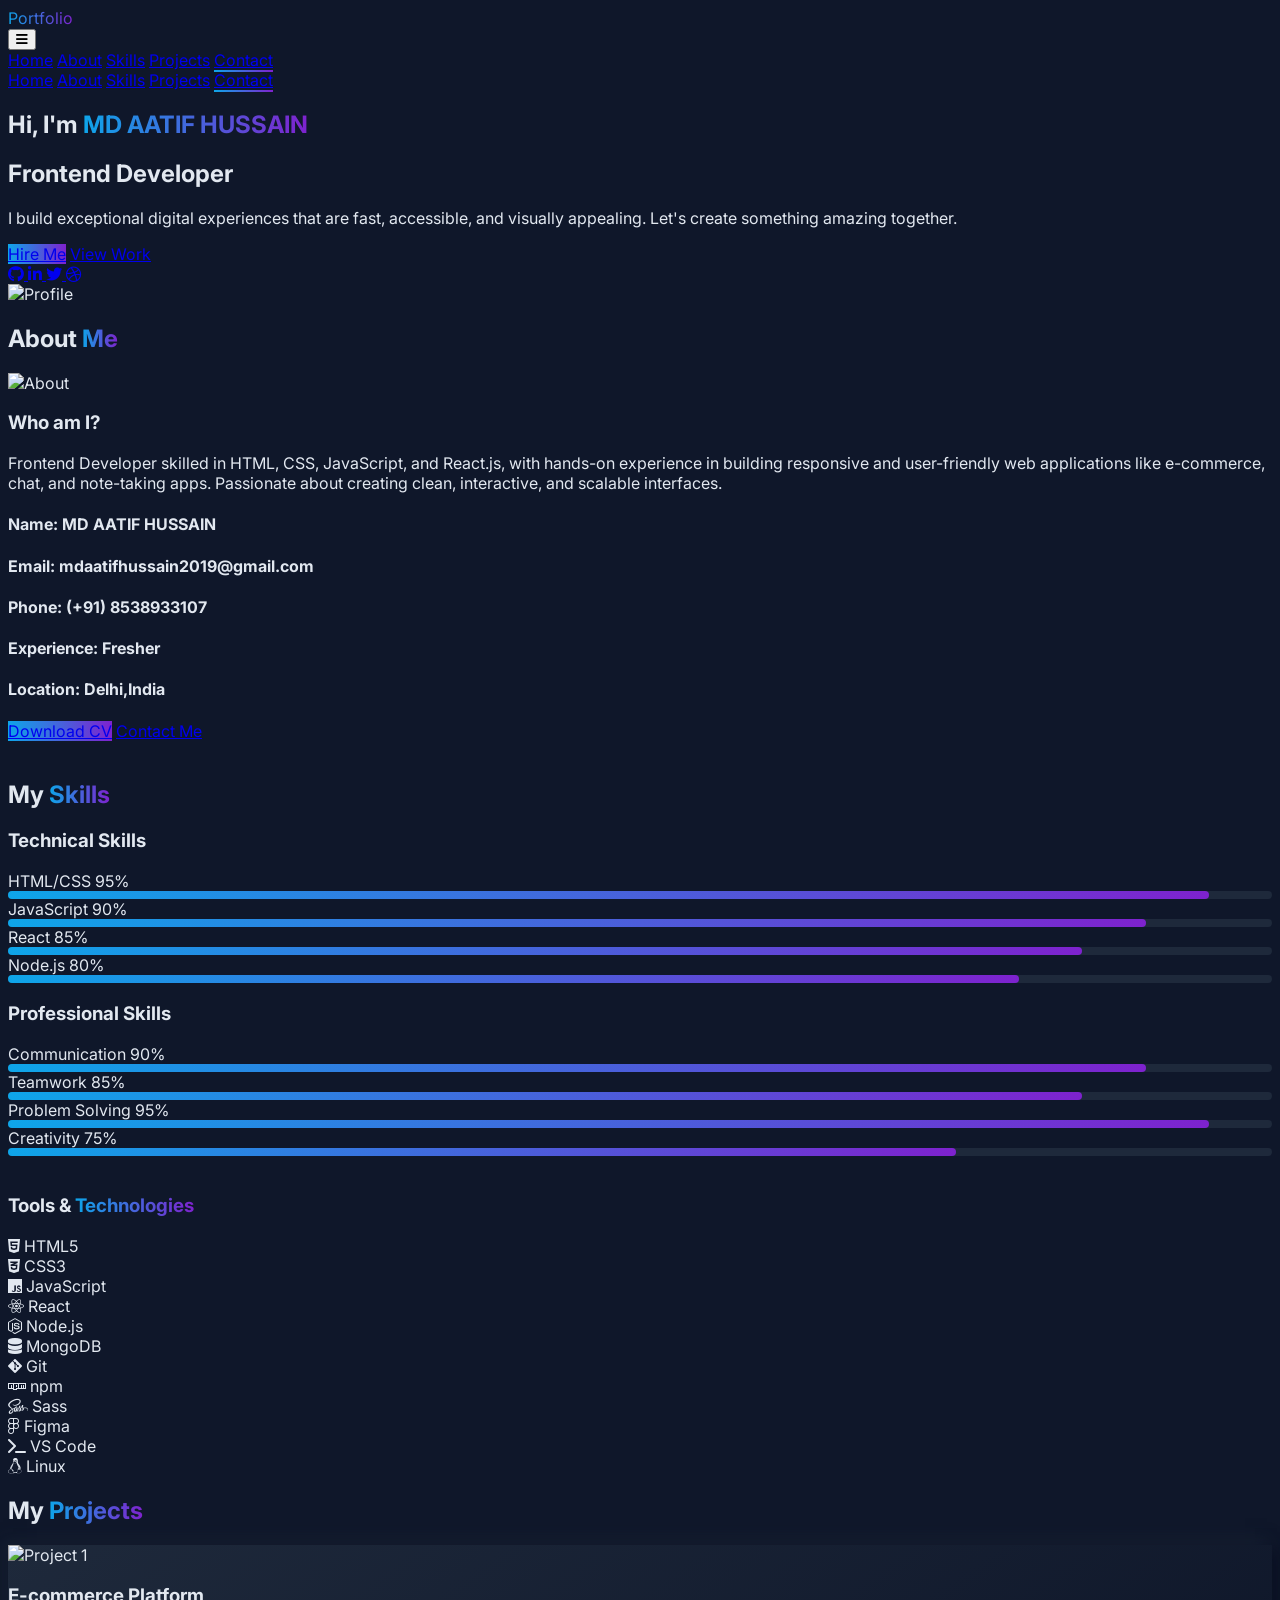
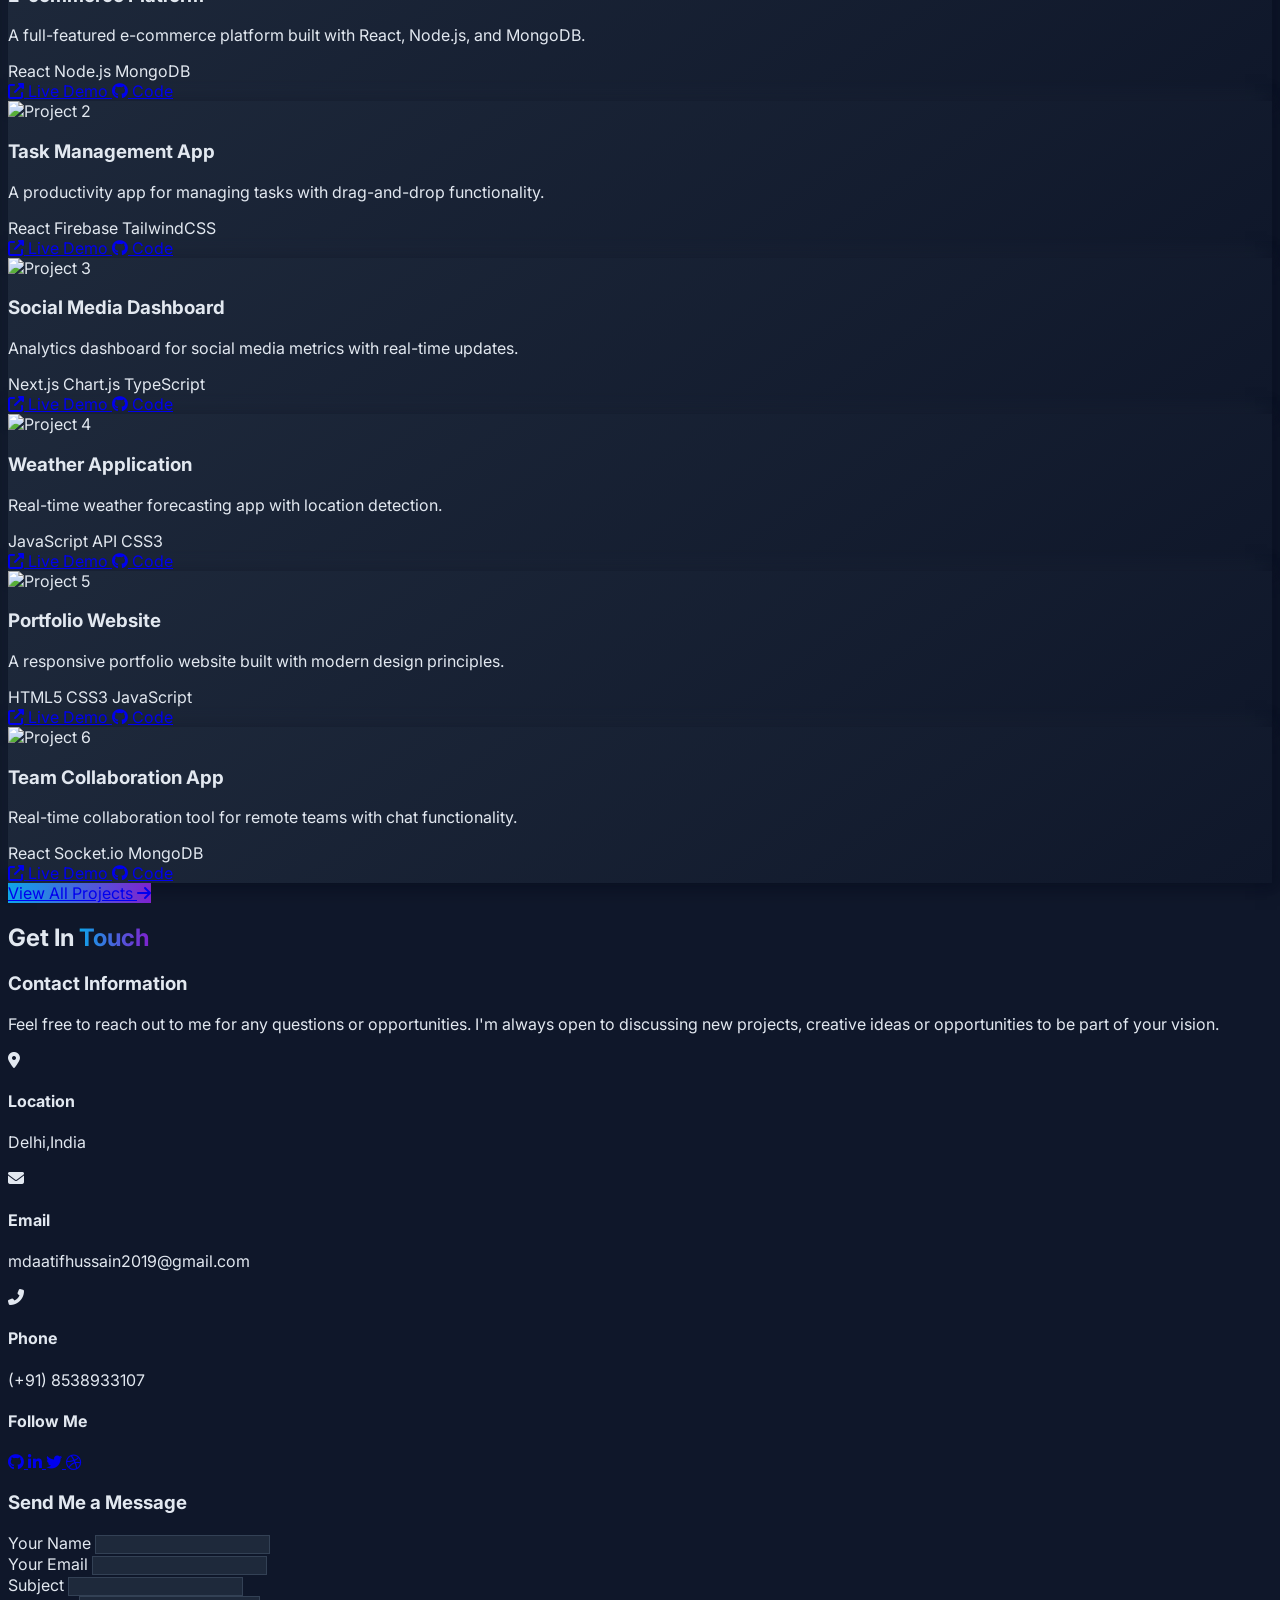
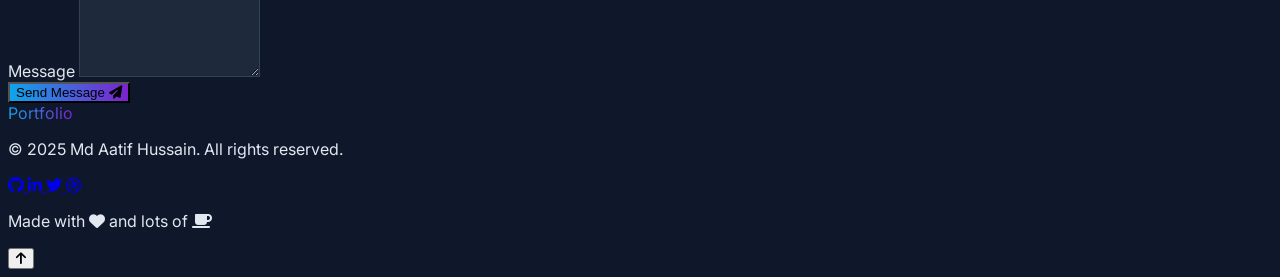
==== index.html @ 4919f031 "Add files via upload" ====
<!DOCTYPE html>
<html lang="en" class="scroll-smooth">
<head>
    <meta charset="UTF-8">
    <meta name="viewport" content="width=device-width, initial-scale=1.0">
    <title>Modern Portfolio | Dark Theme</title>
    <script src="https://cdn.tailwindcss.com"></script>
    <link rel="stylesheet" href="https://cdnjs.cloudflare.com/ajax/libs/font-awesome/6.4.0/css/all.min.css">
    <script>
        tailwind.config = {
            darkMode: 'class',
            theme: {
                extend: {
                    colors: {
                        primary: '#0ea5e9',
                        secondary: '#7e22ce',
                        dark: '#0f172a',
                        darker: '#020617',
                    },
                    fontFamily: {
                        sans: ['Inter', 'sans-serif'],
                    },
                }
            }
        }
    </script>
    <style>
        @import url('https://fonts.googleapis.com/css2?family=Inter:wght@300;400;500;600;700&display=swap');
        
        body {
            font-family: 'Inter', sans-serif;
            background-color: #0f172a;
            color: #e2e8f0;
        }
        
        .gradient-text {
            background: linear-gradient(90deg, #0ea5e9, #7e22ce);
            -webkit-background-clip: text;
            background-clip: text;
            color: transparent;
        }
        
        .card-hover {
            transition: all 0.3s ease;
        }
        
        .card-hover:hover {
            transform: translateY(-5px);
            box-shadow: 0 10px 25px rgba(14, 165, 233, 0.2);
        }
        
        .nav-link {
            position: relative;
        }
        
        .nav-link::after {
            content: '';
            position: absolute;
            width: 0;
            height: 2px;
            bottom: -2px;
            left: 0;
            background: linear-gradient(90deg, #0ea5e9, #7e22ce);
            transition: width 0.3s ease;
        }
        
        .nav-link:hover::after {
            width: 100%;
        }
        
        .active::after {
            width: 100%;
        }
        
        .timeline-item::before {
            content: '';
            position: absolute;
            width: 15px;
            height: 15px;
            border-radius: 50%;
            left: -7.5px;
            top: 0;
            background: linear-gradient(135deg, #0ea5e9, #7e22ce);
        }
        
        .skill-bar {
            height: 8px;
            border-radius: 4px;
            background-color: #1e293b;
        }
        
        .skill-progress {
            height: 100%;
            border-radius: 4px;
            background: linear-gradient(90deg, #0ea5e9, #7e22ce);
            transition: width 1s ease-in-out;
        }
        
        .project-card {
            background: linear-gradient(145deg, #1e293b, #0f172a);
            box-shadow: 5px 5px 15px rgba(2, 6, 23, 0.5), 
                        -5px -5px 15px rgba(30, 41, 59, 0.5);
        }
        
        .contact-input {
            background-color: #1e293b;
            border: 1px solid #334155;
            transition: all 0.3s ease;
        }
        
        .contact-input:focus {
            border-color: #0ea5e9;
            box-shadow: 0 0 0 2px rgba(14, 165, 233, 0.2);
        }
        
        .btn-primary {
            background: linear-gradient(90deg, #0ea5e9, #7e22ce);
            transition: all 0.3s ease;
        }
        
        .btn-primary:hover {
            transform: translateY(-2px);
            box-shadow: 0 5px 15px rgba(14, 165, 233, 0.3);
        }
        
        .social-icon {
            transition: all 0.3s ease;
        }
        
        .social-icon:hover {
            transform: translateY(-3px);
        }
        
        @keyframes float {
            0%, 100% {
                transform: translateY(0);
            }
            50% {
                transform: translateY(-10px);
            }
        }
        
        .floating {
            animation: float 3s ease-in-out infinite;
        }
    </style>
</head>
<body class="bg-dark text-slate-200">
    <!-- Navigation -->
    <nav class="fixed w-full bg-darker/80 backdrop-blur-sm z-50 shadow-lg">
        <div class="container mx-auto px-6 py-4">
            <div class="flex justify-between items-center">
                <a href="#" class="text-2xl font-bold gradient-text">Portfolio</a>
                
                <!-- Mobile menu button -->
                <div class="md:hidden">
                    <button id="menu-toggle" class="text-slate-200 hover:text-primary focus:outline-none">
                        <i class="fas fa-bars text-2xl"></i>
                    </button>
                </div>
                
                <!-- Desktop Menu -->
                <div class="hidden md:flex space-x-8">
                    <a href="#home" class="nav-link active">Home</a>
                    <a href="#about" class="nav-link">About</a>
                    <a href="#skills" class="nav-link">Skills</a>
                    <a href="#projects" class="nav-link">Projects</a>
                    <a href="#contact" class="nav-link">Contact</a>
                </div>
            </div>
            
            <!-- Mobile Menu -->
            <div id="mobile-menu" class="hidden md:hidden mt-4 pb-2">
                <a href="#home" class="block py-2 nav-link active">Home</a>
                <a href="#about" class="block py-2 nav-link">About</a>
                <a href="#skills" class="block py-2 nav-link">Skills</a>
                <a href="#projects" class="block py-2 nav-link">Projects</a>
                <a href="#contact" class="block py-2 nav-link">Contact</a>
            </div>
        </div>
    </nav>
    
    <!-- Hero Section -->
    <section id="home" class="min-h-screen flex items-center pt-20">
        <div class="container mx-auto px-6 flex flex-col md:flex-row items-center justify-between">
            <div class="md:w-1/2 mb-12 md:mb-0">
                <h1 class="text-4xl md:text-6xl font-bold mb-4">Hi, I'm <span class="gradient-text">MD AATIF HUSSAIN</span></h1>
                <h2 class="text-2xl md:text-3xl font-semibold mb-6 text-slate-300">Frontend Developer</h2>
                <p class="text-lg mb-8 text-slate-400 max-w-lg">
                    I build exceptional digital experiences that are fast, accessible, and visually appealing. 
                    Let's create something amazing together.
                </p>
                <div class="flex space-x-4">
                    <a href="#contact" class="px-6 py-3 rounded-full btn-primary font-medium">Hire Me</a>
                    <a href="#projects" class="px-6 py-3 rounded-full border border-primary text-primary font-medium hover:bg-primary/10 transition">View Work</a>
                </div>
                <div class="flex mt-8 space-x-4">
                    <a href="https://www.linkedin.com/in/md-aatif-hussain" class="social-icon text-xl w-10 h-10 flex items-center justify-center rounded-full bg-slate-800 hover:bg-primary">
                        <i class="fab fa-github"></i>
                    </a>
                    <a href="https://www.linkedin.com/in/md-aatif-hussain" class="social-icon text-xl w-10 h-10 flex items-center justify-center rounded-full bg-slate-800 hover:bg-blue-600">
                        <i class="fab fa-linkedin-in"></i>
                    </a>
                    <a href="https://www.linkedin.com/in/md-aatif-hussain" class="social-icon text-xl w-10 h-10 flex items-center justify-center rounded-full bg-slate-800 hover:bg-blue-400">
                        <i class="fab fa-twitter"></i>
                    </a>
                    <a href="https://www.linkedin.com/in/md-aatif-hussain" class="social-icon text-xl w-10 h-10 flex items-center justify-center rounded-full bg-slate-800 hover:bg-pink-600">
                        <i class="fab fa-dribbble"></i>
                    </a>
                </div>
            </div>
            <div class="md:w-1/2 flex justify-center">
                <div class="relative w-64 h-64 md:w-80 md:h-80 lg:w-96 lg:h-96">
                    <div class="absolute inset-0 rounded-full bg-gradient-to-br from-primary to-secondary blur-xl opacity-20"></div>
                    <img src="mdaatifhussain.jpg" 
                         alt="Profile" 
                         class="relative w-full h-full object-cover rounded-full border-4 border-slate-800 floating">
                </div>
            </div>
        </div>
    </section>
    
    <!-- About Section -->
    <section id="about" class="py-20 bg-darker">
        <div class="container mx-auto px-6">
            <div class="text-center mb-16">
                <h2 class="text-3xl md:text-4xl font-bold mb-4">About <span class="gradient-text">Me</span></h2>
                <div class="w-20 h-1 bg-gradient-to-r from-primary to-secondary mx-auto"></div>
            </div>
            
            <div class="flex flex-col md:flex-row items-center">
                <div class="md:w-1/3 mb-8 md:mb-0 flex justify-center">
                    <div class="relative w-64 h-64">
                        <div class="absolute inset-0 rounded-2xl bg-gradient-to-br from-primary to-secondary blur-xl opacity-20"></div>
                        <img src="mdaatifhussain.jpg" 
                             alt="About" 
                             class="relative w-full h-full object-cover rounded-2xl border-4 border-slate-800">
                    </div>
                </div>
                
                <div class="md:w-2/3 md:pl-12">
                    <h3 class="text-2xl font-bold mb-6">Who am I?</h3>
                    <p class="text-slate-400 mb-6">
                        Frontend Developer skilled in HTML, CSS, JavaScript, and React.js, with hands-on experience in building responsive and user-friendly web applications like e-commerce, chat, and note-taking apps. Passionate about creating clean, interactive, and scalable interfaces.
                    </p>
                    
                    <div class="grid grid-cols-1 md:grid-cols-2 gap-6 mb-8">
                        <div>
                            <h4 class="font-semibold mb-2">Name: <span class="text-slate-300">MD AATIF HUSSAIN</span></h4>
                            <h4 class="font-semibold mb-2">Email: <span class="text-slate-300">mdaatifhussain2019@gmail.com</span></h4>
                            <h4 class="font-semibold mb-2">Phone: <span class="text-slate-300">(+91) 8538933107</span></h4>
                        </div>
                        <div>
                           <h4 class="font-semibold mb-2">Experience: <span class="text-slate-300">Fresher</span></h4>
                            <h4 class="font-semibold mb-2">Location: <span class="text-slate-300">Delhi,India</span></h4>
                        </div>
                    </div>
                    
                    <div class="flex space-x-4">
                        <a href="https://drive.google.com/file/d/1EU8Iw2xgciHwMNK1aI2COpThuSwY4eA-/view?usp=drivesdk" class="px-6 py-3 rounded-full btn-primary font-medium">Download CV</a>
                        <a href="#contact" class="px-6 py-3 rounded-full border border-primary text-primary font-medium hover:bg-primary/10 transition">Contact Me</a>
                    </div>
                </div>
            </div>
            
            <!-- Experience Timeline
            <div class="mt-20">
                <h3 class="text-2xl font-bold mb-8 text-center">My <span class="gradient-text">Experience</span></h3>
                
                <div class="relative max-w-3xl mx-auto">
                    <div class="absolute left-1/2 h-full w-0.5 bg-slate-700 transform -translate-x-1/2"></div>
                    
                    <div class="mb-8 flex justify-between items-center w-full timeline-item">
                        <div class="order-1 w-5/12"></div>
                        <div class="order-1 w-5/12 px-4 py-4 bg-slate-800 rounded-lg shadow-lg">
                            <h4 class="text-lg font-bold mb-2">Senior Frontend Developer</h4>
                            <p class="text-sm text-slate-400 mb-2">TechCorp Inc. • 2021 - Present</p>
                            <p class="text-slate-300">
                                Lead a team of developers to build responsive web applications using React and Next.js. 
                                Improved performance by 40% through code optimization.
                            </p>
                        </div>
                    </div>
                    
                    <div class="mb-8 flex justify-between items-center w-full timeline-item">
                        <div class="order-1 w-5/12 px-4 py-4 bg-slate-800 rounded-lg shadow-lg">
                            <h4 class="text-lg font-bold mb-2">Full Stack Developer</h4>
                            <p class="text-sm text-slate-400 mb-2">Digital Solutions • 2019 - 2021</p>
                            <p class="text-slate-300">
                                Developed full-stack applications with Node.js, Express, and MongoDB. 
                                Implemented RESTful APIs and integrated third-party services.
                            </p>
                        </div>
                        <div class="order-1 w-5/12"></div>
                    </div>
                    
                    <div class="mb-8 flex justify-between items-center w-full timeline-item">
                        <div class="order-1 w-5/12"></div>
                        <div class="order-1 w-5/12 px-4 py-4 bg-slate-800 rounded-lg shadow-lg">
                            <h4 class="text-lg font-bold mb-2">Junior Web Developer</h4>
                            <p class="text-sm text-slate-400 mb-2">StartUp Ventures • 2017 - 2019</p>
                            <p class="text-slate-300">
                                Built responsive websites using HTML, CSS, and JavaScript. 
                                Collaborated with designers to implement UI/UX improvements.
                            </p>
                        </div>
                    </div>
                </div>
            </div>
        </div>
    </section>
     -->

     <br>

    <!-- Skills Section -->
    <section id="skills" class="py-20 bg-dark">
        <div class="container mx-auto px-6">
            <div class="text-center mb-16">
                <h2 class="text-3xl md:text-4xl font-bold mb-4">My <span class="gradient-text">Skills</span></h2>
                <div class="w-20 h-1 bg-gradient-to-r from-primary to-secondary mx-auto"></div>
            </div>
            
            <div class="grid grid-cols-1 md:grid-cols-2 gap-12">
                <div>
                    <h3 class="text-2xl font-bold mb-6">Technical Skills</h3>
                    
                    <div class="space-y-6">
                        <div>
                            <div class="flex justify-between mb-2">
                                <span class="font-medium">HTML/CSS</span>
                                <span>95%</span>
                            </div>
                            <div class="skill-bar">
                                <div class="skill-progress" style="width: 95%"></div>
                            </div>
                        </div>
                        
                        <div>
                            <div class="flex justify-between mb-2">
                                <span class="font-medium">JavaScript</span>
                                <span>90%</span>
                            </div>
                            <div class="skill-bar">
                                <div class="skill-progress" style="width: 90%"></div>
                            </div>
                        </div>
                        
                        <div>
                            <div class="flex justify-between mb-2">
                                <span class="font-medium">React</span>
                                <span>85%</span>
                            </div>
                            <div class="skill-bar">
                                <div class="skill-progress" style="width: 85%"></div>
                            </div>
                        </div>
                        
                        <div>
                            <div class="flex justify-between mb-2">
                                <span class="font-medium">Node.js</span>
                                <span>80%</span>
                            </div>
                            <div class="skill-bar">
                                <div class="skill-progress" style="width: 80%"></div>
                            </div>
                        </div>
                    </div>
                </div>
                
                <div>
                    <h3 class="text-2xl font-bold mb-6">Professional Skills</h3>
                    
                    <div class="space-y-6">
                        <div>
                            <div class="flex justify-between mb-2">
                                <span class="font-medium">Communication</span>
                                <span>90%</span>
                            </div>
                            <div class="skill-bar">
                                <div class="skill-progress" style="width: 90%"></div>
                            </div>
                        </div>
                        
                        <div>
                            <div class="flex justify-between mb-2">
                                <span class="font-medium">Teamwork</span>
                                <span>85%</span>
                            </div>
                            <div class="skill-bar">
                                <div class="skill-progress" style="width: 85%"></div>
                            </div>
                        </div>
                        
                        <div>
                            <div class="flex justify-between mb-2">
                                <span class="font-medium">Problem Solving</span>
                                <span>95%</span>
                            </div>
                            <div class="skill-bar">
                                <div class="skill-progress" style="width: 95%"></div>
                            </div>
                        </div>
                        
                        <div>
                            <div class="flex justify-between mb-2">
                                <span class="font-medium">Creativity</span>
                                <span>75%</span>
                            </div>
                            <div class="skill-bar">
                                <div class="skill-progress" style="width: 75%"></div>
                            </div>
                        </div>
                    </div>
                </div>
            </div>
            
            <br>
            
            <!-- Tools & Technologies -->
            <div class="mt-16">
                <h3 class="text-2xl font-bold mb-8 text-center">Tools & <span class="gradient-text">Technologies</span></h3>
                
                <div class="grid grid-cols-2 sm:grid-cols-3 md:grid-cols-4 lg:grid-cols-6 gap-6">
                    <div class="flex flex-col items-center p-6 bg-slate-800 rounded-lg card-hover">
                        <i class="fab fa-html5 text-4xl text-orange-500 mb-2"></i>
                        <span>HTML5</span>
                    </div>
                    <div class="flex flex-col items-center p-6 bg-slate-800 rounded-lg card-hover">
                        <i class="fab fa-css3-alt text-4xl text-blue-500 mb-2"></i>
                        <span>CSS3</span>
                    </div>
                    <div class="flex flex-col items-center p-6 bg-slate-800 rounded-lg card-hover">
                        <i class="fab fa-js text-4xl text-yellow-400 mb-2"></i>
                        <span>JavaScript</span>
                    </div>
                    <div class="flex flex-col items-center p-6 bg-slate-800 rounded-lg card-hover">
                        <i class="fab fa-react text-4xl text-blue-400 mb-2"></i>
                        <span>React</span>
                    </div>
                    <div class="flex flex-col items-center p-6 bg-slate-800 rounded-lg card-hover">
                        <i class="fab fa-node-js text-4xl text-green-500 mb-2"></i>
                        <span>Node.js</span>
                    </div>
                    <div class="flex flex-col items-center p-6 bg-slate-800 rounded-lg card-hover">
                        <i class="fas fa-database text-4xl text-blue-300 mb-2"></i>
                        <span>MongoDB</span>
                    </div>
                    <div class="flex flex-col items-center p-6 bg-slate-800 rounded-lg card-hover">
                        <i class="fab fa-git-alt text-4xl text-orange-600 mb-2"></i>
                        <span>Git</span>
                    </div>
                    <div class="flex flex-col items-center p-6 bg-slate-800 rounded-lg card-hover">
                        <i class="fab fa-npm text-4xl text-red-500 mb-2"></i>
                        <span>npm</span>
                    </div>
                    <div class="flex flex-col items-center p-6 bg-slate-800 rounded-lg card-hover">
                        <i class="fab fa-sass text-4xl text-pink-500 mb-2"></i>
                        <span>Sass</span>
                    </div>
                    <div class="flex flex-col items-center p-6 bg-slate-800 rounded-lg card-hover">
                        <i class="fab fa-figma text-4xl text-purple-500 mb-2"></i>
                        <span>Figma</span>
                    </div>
                    <div class="flex flex-col items-center p-6 bg-slate-800 rounded-lg card-hover">
                        <i class="fas fa-terminal text-4xl text-gray-300 mb-2"></i>
                        <span>VS Code</span>
                    </div>
                    <div class="flex flex-col items-center p-6 bg-slate-800 rounded-lg card-hover">
                        <i class="fab fa-linux text-4xl text-white mb-2"></i>
                        <span>Linux</span>
                    </div>
                </div>
            </div>
        </div>
    </section>
    
    <!-- Projects Section -->
    <section id="projects" class="py-20 bg-darker">
        <div class="container mx-auto px-6">
            <div class="text-center mb-16">
                <h2 class="text-3xl md:text-4xl font-bold mb-4">My <span class="gradient-text">Projects</span></h2>
                <div class="w-20 h-1 bg-gradient-to-r from-primary to-secondary mx-auto"></div>
            </div>
            
            <div class="grid grid-cols-1 md:grid-cols-2 lg:grid-cols-3 gap-8">
                <!-- Project 1 -->
                <div class="project-card rounded-xl overflow-hidden card-hover">
                    <div class="h-48 overflow-hidden">
                        <img src="https://images.unsplash.com/photo-1551288049-bebda4e38f71?ixlib=rb-4.0.3&ixid=MnwxMjA3fDB8MHxwaG90by1wYWdlfHx8fGVufDB8fHx8&auto=format&fit=crop&w=1470&q=80" 
                             alt="Project 1" 
                             class="w-full h-full object-cover">
                    </div>
                    <div class="p-6">
                        <h3 class="text-xl font-bold mb-2">E-commerce Platform</h3>
                        <p class="text-slate-400 mb-4">
                            A full-featured e-commerce platform built with React, Node.js, and MongoDB.
                        </p>
                        <div class="flex flex-wrap gap-2 mb-4">
                            <span class="px-3 py-1 bg-slate-700 rounded-full text-sm">React</span>
                            <span class="px-3 py-1 bg-slate-700 rounded-full text-sm">Node.js</span>
                            <span class="px-3 py-1 bg-slate-700 rounded-full text-sm">MongoDB</span>
                        </div>
                        <div class="flex space-x-3">
                            <a href="#" class="text-primary hover:text-secondary">
                                <i class="fas fa-external-link-alt"></i> Live Demo
                            </a>
                            <a href="#" class="text-primary hover:text-secondary">
                                <i class="fab fa-github"></i> Code
                            </a>
                        </div>
                    </div>
                </div>
                
                <!-- Project 2 -->
                <div class="project-card rounded-xl overflow-hidden card-hover">
                    <div class="h-48 overflow-hidden">
                        <img src="https://images.unsplash.com/photo-1555421689-3f034debb7a6?ixlib=rb-4.0.3&ixid=MnwxMjA3fDB8MHxwaG90by1wYWdlfHx8fGVufDB8fHx8&auto=format&fit=crop&w=1470&q=80" 
                             alt="Project 2" 
                             class="w-full h-full object-cover">
                    </div>
                    <div class="p-6">
                        <h3 class="text-xl font-bold mb-2">Task Management App</h3>
                        <p class="text-slate-400 mb-4">
                            A productivity app for managing tasks with drag-and-drop functionality.
                        </p>
                        <div class="flex flex-wrap gap-2 mb-4">
                            <span class="px-3 py-1 bg-slate-700 rounded-full text-sm">React</span>
                            <span class="px-3 py-1 bg-slate-700 rounded-full text-sm">Firebase</span>
                            <span class="px-3 py-1 bg-slate-700 rounded-full text-sm">TailwindCSS</span>
                        </div>
                        <div class="flex space-x-3">
                            <a href="#" class="text-primary hover:text-secondary">
                                <i class="fas fa-external-link-alt"></i> Live Demo
                            </a>
                            <a href="#" class="text-primary hover:text-secondary">
                                <i class="fab fa-github"></i> Code
                            </a>
                        </div>
                    </div>
                </div>
                
                <!-- Project 3 -->
                <div class="project-card rounded-xl overflow-hidden card-hover">
                    <div class="h-48 overflow-hidden">
                        <img src="https://images.unsplash.com/photo-1522542550221-31fd19575a2d?ixlib=rb-4.0.3&ixid=MnwxMjA3fDB8MHxwaG90by1wYWdlfHx8fGVufDB8fHx8&auto=format&fit=crop&w=1470&q=80" 
                             alt="Project 3" 
                             class="w-full h-full object-cover">
                    </div>
                    <div class="p-6">
                        <h3 class="text-xl font-bold mb-2">Social Media Dashboard</h3>
                        <p class="text-slate-400 mb-4">
                            Analytics dashboard for social media metrics with real-time updates.
                        </p>
                        <div class="flex flex-wrap gap-2 mb-4">
                            <span class="px-3 py-1 bg-slate-700 rounded-full text-sm">Next.js</span>
                            <span class="px-3 py-1 bg-slate-700 rounded-full text-sm">Chart.js</span>
                            <span class="px-3 py-1 bg-slate-700 rounded-full text-sm">TypeScript</span>
                        </div>
                        <div class="flex space-x-3">
                            <a href="#" class="text-primary hover:text-secondary">
                                <i class="fas fa-external-link-alt"></i> Live Demo
                            </a>
                            <a href="#" class="text-primary hover:text-secondary">
                                <i class="fab fa-github"></i> Code
                            </a>
                        </div>
                    </div>
                </div>
                
                <!-- Project 4 -->
                <div class="project-card rounded-xl overflow-hidden card-hover">
                    <div class="h-48 overflow-hidden">
                        <img src="https://images.unsplash.com/photo-1467232004584-a241de8bcf5d?ixlib=rb-4.0.3&ixid=MnwxMjA3fDB8MHxwaG90by1wYWdlfHx8fGVufDB8fHx8&auto=format&fit=crop&w=1469&q=80" 
                             alt="Project 4" 
                             class="w-full h-full object-cover">
                    </div>
                    <div class="p-6">
                        <h3 class="text-xl font-bold mb-2">Weather Application</h3>
                        <p class="text-slate-400 mb-4">
                            Real-time weather forecasting app with location detection.
                        </p>
                        <div class="flex flex-wrap gap-2 mb-4">
                            <span class="px-3 py-1 bg-slate-700 rounded-full text-sm">JavaScript</span>
                            <span class="px-3 py-1 bg-slate-700 rounded-full text-sm">API</span>
                            <span class="px-3 py-1 bg-slate-700 rounded-full text-sm">CSS3</span>
                        </div>
                        <div class="flex space-x-3">
                            <a href="#" class="text-primary hover:text-secondary">
                                <i class="fas fa-external-link-alt"></i> Live Demo
                            </a>
                            <a href="#" class="text-primary hover:text-secondary">
                                <i class="fab fa-github"></i> Code
                            </a>
                        </div>
                    </div>
                </div>
                
                <!-- Project 5 -->
                <div class="project-card rounded-xl overflow-hidden card-hover">
                    <div class="h-48 overflow-hidden">
                        <img src="https://images.unsplash.com/photo-1551434678-e076c223a692?ixlib=rb-4.0.3&ixid=MnwxMjA3fDB8MHxwaG90by1wYWdlfHx8fGVufDB8fHx8&auto=format&fit=crop&w=1470&q=80" 
                             alt="Project 5" 
                             class="w-full h-full object-cover">
                    </div>
                    <div class="p-6">
                        <h3 class="text-xl font-bold mb-2">Portfolio Website</h3>
                        <p class="text-slate-400 mb-4">
                            A responsive portfolio website built with modern design principles.
                        </p>
                        <div class="flex flex-wrap gap-2 mb-4">
                            <span class="px-3 py-1 bg-slate-700 rounded-full text-sm">HTML5</span>
                            <span class="px-3 py-1 bg-slate-700 rounded-full text-sm">CSS3</span>
                            <span class="px-3 py-1 bg-slate-700 rounded-full text-sm">JavaScript</span>
                        </div>
                        <div class="flex space-x-3">
                            <a href="#" class="text-primary hover:text-secondary">
                                <i class="fas fa-external-link-alt"></i> Live Demo
                            </a>
                            <a href="#" class="text-primary hover:text-secondary">
                                <i class="fab fa-github"></i> Code
                            </a>
                        </div>
                    </div>
                </div>
                
                <!-- Project 6 -->
                <div class="project-card rounded-xl overflow-hidden card-hover">
                    <div class="h-48 overflow-hidden">
                        <img src="https://images.unsplash.com/photo-1522071820081-009f0129c71c?ixlib=rb-4.0.3&ixid=MnwxMjA3fDB8MHxwaG90by1wYWdlfHx8fGVufDB8fHx8&auto=format&fit=crop&w=1470&q=80" 
                             alt="Project 6" 
                             class="w-full h-full object-cover">
                    </div>
                    <div class="p-6">
                        <h3 class="text-xl font-bold mb-2">Team Collaboration App</h3>
                        <p class="text-slate-400 mb-4">
                            Real-time collaboration tool for remote teams with chat functionality.
                        </p>
                        <div class="flex flex-wrap gap-2 mb-4">
                            <span class="px-3 py-1 bg-slate-700 rounded-full text-sm">React</span>
                            <span class="px-3 py-1 bg-slate-700 rounded-full text-sm">Socket.io</span>
                            <span class="px-3 py-1 bg-slate-700 rounded-full text-sm">MongoDB</span>
                        </div>
                        <div class="flex space-x-3">
                            <a href="#" class="text-primary hover:text-secondary">
                                <i class="fas fa-external-link-alt"></i> Live Demo
                            </a>
                            <a href="#" class="text-primary hover:text-secondary">
                                <i class="fab fa-github"></i> Code
                            </a>
                        </div>
                    </div>
                </div>
            </div>
            
            <div class="text-center mt-12">
                <a href="#" class="px-8 py-3 rounded-full btn-primary font-medium inline-flex items-center">
                    View All Projects <i class="fas fa-arrow-right ml-2"></i>
                </a>
            </div>
        </div>
    </section>
    
    <!-- Contact Section -->
    <section id="contact" class="py-20 bg-dark">
        <div class="container mx-auto px-6">
            <div class="text-center mb-16">
                <h2 class="text-3xl md:text-4xl font-bold mb-4">Get In <span class="gradient-text">Touch</span></h2>
                <div class="w-20 h-1 bg-gradient-to-r from-primary to-secondary mx-auto"></div>
            </div>
            
            <div class="grid grid-cols-1 lg:grid-cols-2 gap-12">
                <div>
                    <h3 class="text-2xl font-bold mb-6">Contact Information</h3>
                    <p class="text-slate-400 mb-8">
                        Feel free to reach out to me for any questions or opportunities. 
                        I'm always open to discussing new projects, creative ideas or opportunities to be part of your vision.
                    </p>
                    
                    <div class="space-y-6">
                        <div class="flex items-start">
                            <div class="bg-slate-800 p-3 rounded-full mr-4">
                                <i class="fas fa-map-marker-alt text-primary text-xl"></i>
                            </div>
                            <div>
                                <h4 class="font-bold mb-1">Location</h4>
                                <p class="text-slate-400">Delhi,India</p>
                            </div>
                        </div>
                        
                        <div class="flex items-start">
                            <div class="bg-slate-800 p-3 rounded-full mr-4">
                                <i class="fas fa-envelope text-primary text-xl"></i>
                            </div>
                            <div>
                                <h4 class="font-bold mb-1">Email</h4>
                                <p class="text-slate-400">mdaatifhussain2019@gmail.com</p>
                            </div>
                        </div>
                        
                        <div class="flex items-start">
                            <div class="bg-slate-800 p-3 rounded-full mr-4">
                                <i class="fas fa-phone-alt text-primary text-xl"></i>
                            </div>
                            <div>
                                <h4 class="font-bold mb-1">Phone</h4>
                                <p class="text-slate-400">(+91) 8538933107</p>
                            </div>
                        </div>
                    </div>
                    
                    <div class="mt-8">
                        <h4 class="font-bold mb-4">Follow Me</h4>
                        <div class="flex space-x-4">
                            <a href="https://github.com/mdaatifhussain" class="social-icon w-12 h-12 flex items-center justify-center rounded-full bg-slate-800 hover:bg-primary">
                                <i class="fab fa-github text-xl"></i>
                            </a>
                            <a href="https://www.linkedin.com/in/md-aatif-hussain" class="social-icon w-12 h-12 flex items-center justify-center rounded-full bg-slate-800 hover:bg-blue-600">
                                <i class="fab fa-linkedin-in text-xl"></i>
                            </a>
                            <a href="https://www.linkedin.com/in/md-aatif-hussain" class="social-icon w-12 h-12 flex items-center justify-center rounded-full bg-slate-800 hover:bg-blue-400">
                                <i class="fab fa-twitter text-xl"></i>
                            </a>
                            <a href="https://www.linkedin.com/in/md-aatif-hussain" class="social-icon w-12 h-12 flex items-center justify-center rounded-full bg-slate-800 hover:bg-pink-600">
                                <i class="fab fa-dribbble text-xl"></i>
                            </a>
                        </div>
                    </div>
                </div>
                
                <div>
                    <h3 class="text-2xl font-bold mb-6">Send Me a Message</h3>
                    <form class="space-y-6">
                        <div class="grid grid-cols-1 md:grid-cols-2 gap-6">
                            <div>
                                <label for="name" class="block mb-2 font-medium">Your Name</label>
                                <input type="text" id="name" class="w-full px-4 py-3 rounded-lg contact-input focus:outline-none" required>
                            </div>
                            <div>
                                <label for="email" class="block mb-2 font-medium">Your Email</label>
                                <input type="email" id="email" class="w-full px-4 py-3 rounded-lg contact-input focus:outline-none" required>
                            </div>
                        </div>
                        <div>
                            <label for="subject" class="block mb-2 font-medium">Subject</label>
                            <input type="text" id="subject" class="w-full px-4 py-3 rounded-lg contact-input focus:outline-none" required>
                        </div>
                        <div>
                            <label for="message" class="block mb-2 font-medium">Message</label>
                            <textarea id="message" rows="5" class="w-full px-4 py-3 rounded-lg contact-input focus:outline-none" required></textarea>
                        </div>
                        <button type="submit" class="px-8 py-3 rounded-full btn-primary font-medium w-full">
                            Send Message <i class="fas fa-paper-plane ml-2"></i>
                        </button>
                    </form>
                </div>
            </div>
        </div>
    </section>
    
    <!-- Footer -->
    <footer class="bg-darker py-12">
        <div class="container mx-auto px-6">
            <div class="flex flex-col md:flex-row justify-between items-center">
                <div class="mb-6 md:mb-0">
                    <a href="#" class="text-2xl font-bold gradient-text">Portfolio</a>
                    <p class="text-slate-400 mt-2">© 2025 Md Aatif Hussain. All rights reserved.</p>
                </div>
                
                <div class="flex space-x-6">
                    <a href="https://github.com/mdaatifhussain" class="text-slate-400 hover:text-primary transition">
                        <i class="fab fa-github text-xl"></i>
                    </a>
                    <a href="https://www.linkedin.com/in/md-aatif-hussain/" class="text-slate-400 hover:text-blue-600 transition">
                        <i class="fab fa-linkedin-in text-xl"></i>
                    </a>
                    <a href="https://developers.google.com/profile/u/mdaatifhussain" class="text-slate-400 hover:text-blue-400 transition">
                        <i class="fab fa-twitter text-xl"></i>
                    </a>
                    <a href="https://developers.google.com/profile/u/mdaatifhussain" class="text-slate-400 hover:text-pink-600 transition">
                        <i class="fab fa-dribbble text-xl"></i>
                    </a>
                </div>
            </div>
            
            <div class="border-t border-slate-800 mt-8 pt-8 text-center text-slate-500">
                <p>Made with <i class="fas fa-heart text-red-500"></i> and lots of <i class="fas fa-coffee text-amber-500"></i></p>
            </div>
        </div>
    </footer>
    
    <!-- Back to Top Button -->
    <button id="back-to-top" class="fixed bottom-8 right-8 w-12 h-12 bg-primary rounded-full flex items-center justify-center text-white shadow-lg hidden">
        <i class="fas fa-arrow-up"></i>
    </button>
    
    <script>
        // Mobile menu toggle
        const menuToggle = document.getElementById('menu-toggle');
        const mobileMenu = document.getElementById('mobile-menu');
        
        menuToggle.addEventListener('click', () => {
            mobileMenu.classList.toggle('hidden');
        });
        
        // Smooth scrolling for navigation links
        document.querySelectorAll('a[href^="#"]').forEach(anchor => {
            anchor.addEventListener('click', function(e) {
                e.preventDefault();
                
                const targetId = this.getAttribute('href');
                const targetElement = document.querySelector(targetId);
                
                if (targetElement) {
                    window.scrollTo({
                        top: targetElement.offsetTop - 80,
                        behavior: 'smooth'
                    });
                    
                    // Close mobile menu if open
                    if (!mobileMenu.classList.contains('hidden')) {
                        mobileMenu.classList.add('hidden');
                    }
                    
                    // Update active link
                    document.querySelectorAll('.nav-link').forEach(link => {
                        link.classList.remove('active');
                    });
                    this.classList.add('active');
                }
            });
        });
        
        // Update active link on scroll
        window.addEventListener('scroll', () => {
            const scrollPosition = window.scrollY;
            
            document.querySelectorAll('section').forEach(section => {
                const sectionTop = section.offsetTop - 100;
                const sectionHeight = section.offsetHeight;
                const sectionId = section.getAttribute('id');
                
                if (scrollPosition >= sectionTop && scrollPosition < sectionTop + sectionHeight) {
                    document.querySelectorAll('.nav-link').forEach(link => {
                        link.classList.remove('active');
                        if (link.getAttribute('href') === `#${sectionId}`) {
                            link.classList.add('active');
                        }
                    });
                }
            });
            
            // Show/hide back to top button
            const backToTopButton = document.getElementById('back-to-top');
            if (scrollPosition > 300) {
                backToTopButton.classList.remove('hidden');
            } else {
                backToTopButton.classList.add('hidden');
            }
        });
        
        // Back to top button
        document.getElementById('back-to-top').addEventListener('click', () => {
            window.scrollTo({
                top: 0,
                behavior: 'smooth'
            });
        });
        
        // Animate skill bars on scroll
        const animateSkillBars = () => {
            const skillBars = document.querySelectorAll('.skill-progress');
            const skillsSection = document.getElementById('skills');
            const skillsSectionTop = skillsSection.offsetTop;
            const windowHeight = window.innerHeight;
            
            if (window.scrollY > skillsSectionTop - windowHeight + 200) {
                skillBars.forEach(bar => {
                    const width = bar.style.width;
                    bar.style.width = '0';
                    setTimeout(() => {
                        bar.style.width = width;
                    }, 100);
                });
                
                // Remove event listener after animation
                window.removeEventListener('scroll', animateSkillBars);
            }
        };
        
        window.addEventListener('scroll', animateSkillBars);
    </script>
</body>
</html>
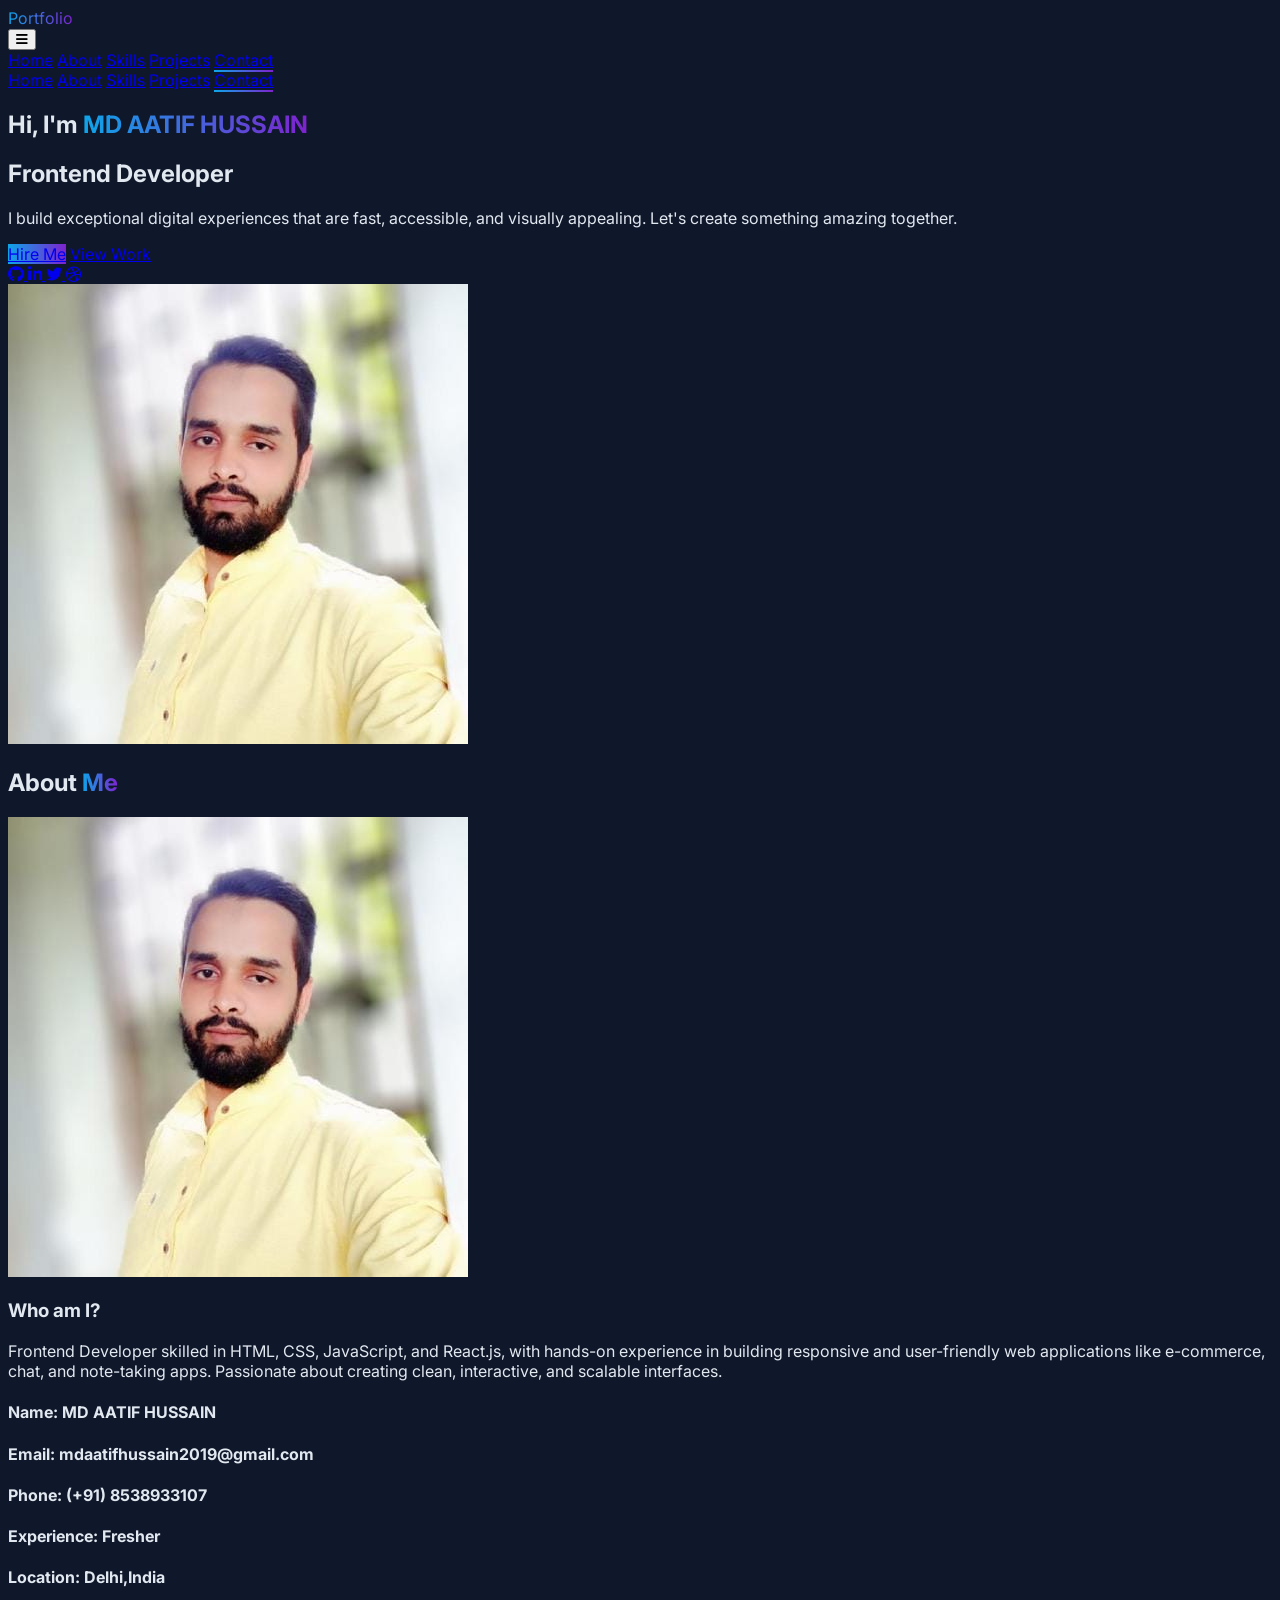
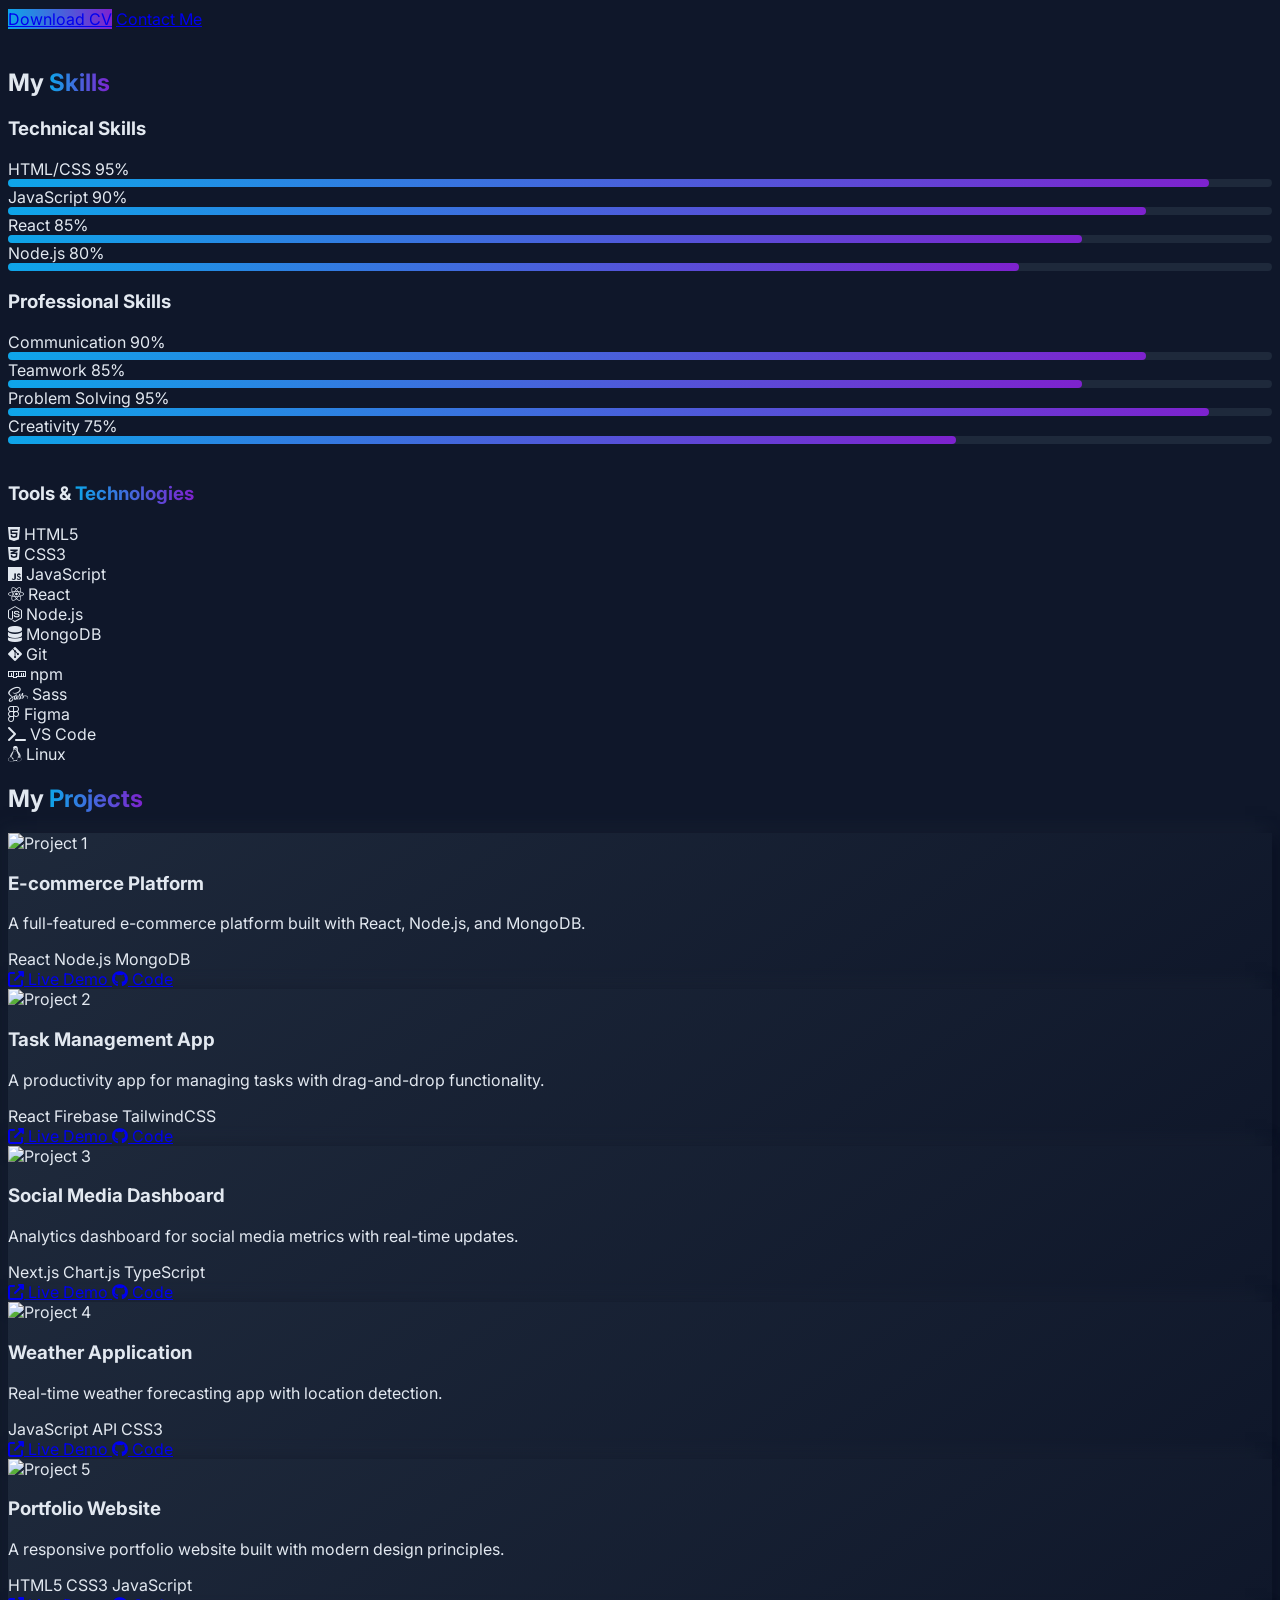
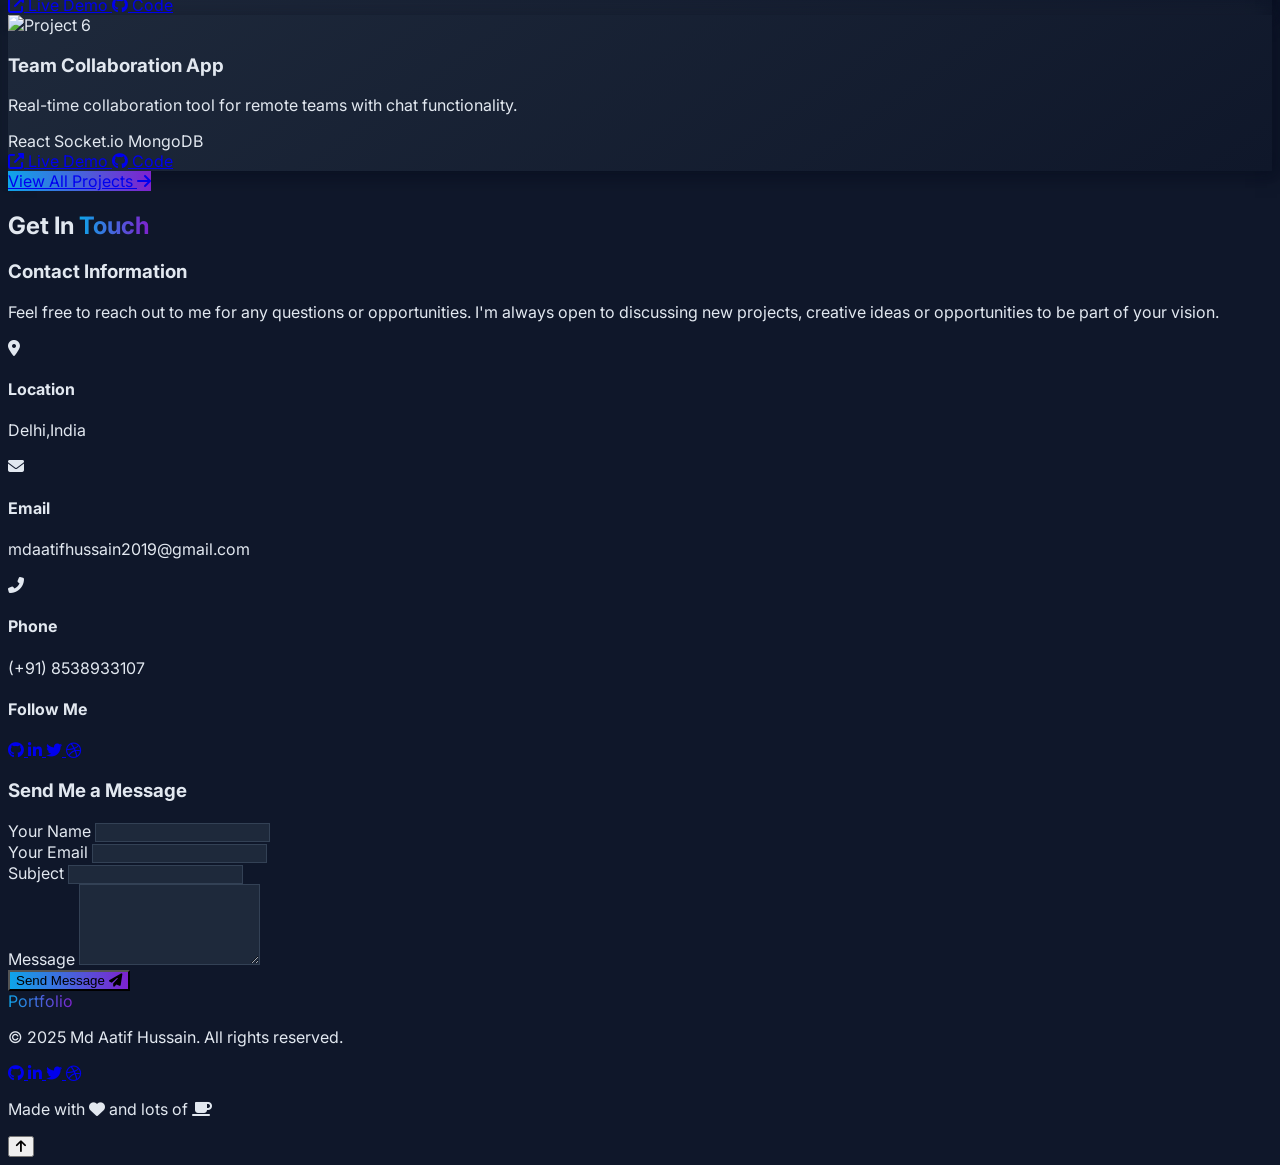
==== commit 381ee1aa: "Update index.html" ====
--- a/index.html
+++ b/index.html
@@ -3,7 +3,7 @@
 <head>
     <meta charset="UTF-8">
     <meta name="viewport" content="width=device-width, initial-scale=1.0">
-    <title>Modern Portfolio | Dark Theme</title>
+    <title>Portfolio</title>
     <script src="https://cdn.tailwindcss.com"></script>
     <link rel="stylesheet" href="https://cdnjs.cloudflare.com/ajax/libs/font-awesome/6.4.0/css/all.min.css">
     <script>
@@ -891,4 +891,4 @@
         window.addEventListener('scroll', animateSkillBars);
     </script>
 </body>
-</html>+</html>
